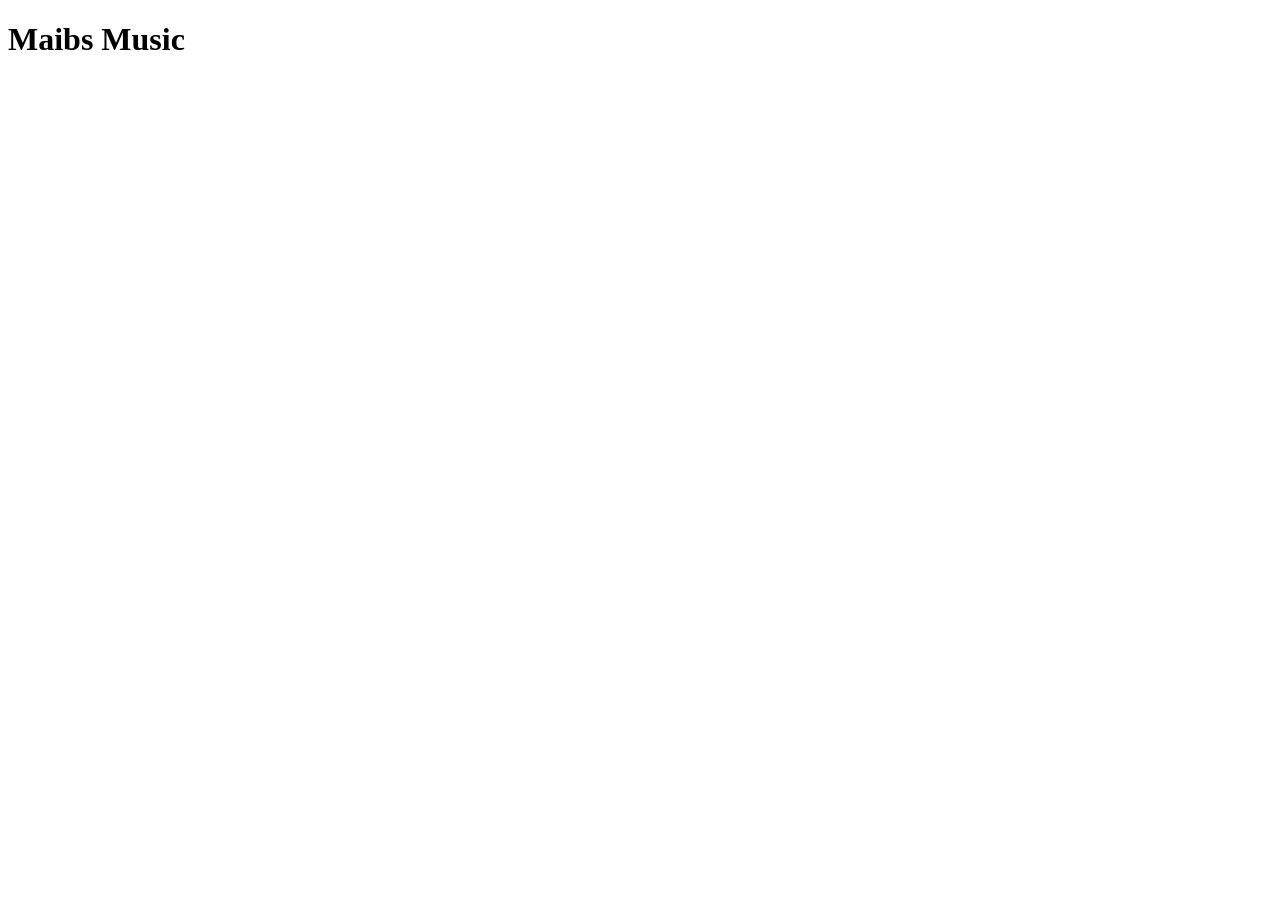
==== index.html @ 374f2119 "Start" ====
<!DOCTYPE html>
    <html>
        <head>

            <meta charset="UTF-8">
            <meta name="viewport" content="width=device-width, initial-scale=1.0">
            <title>Maibs Music</title>
            <link rel="stylesheet" href="style.css">

        </head>

        <body>

            <h1>Maibs Music</h1>

        </body>
    </html>
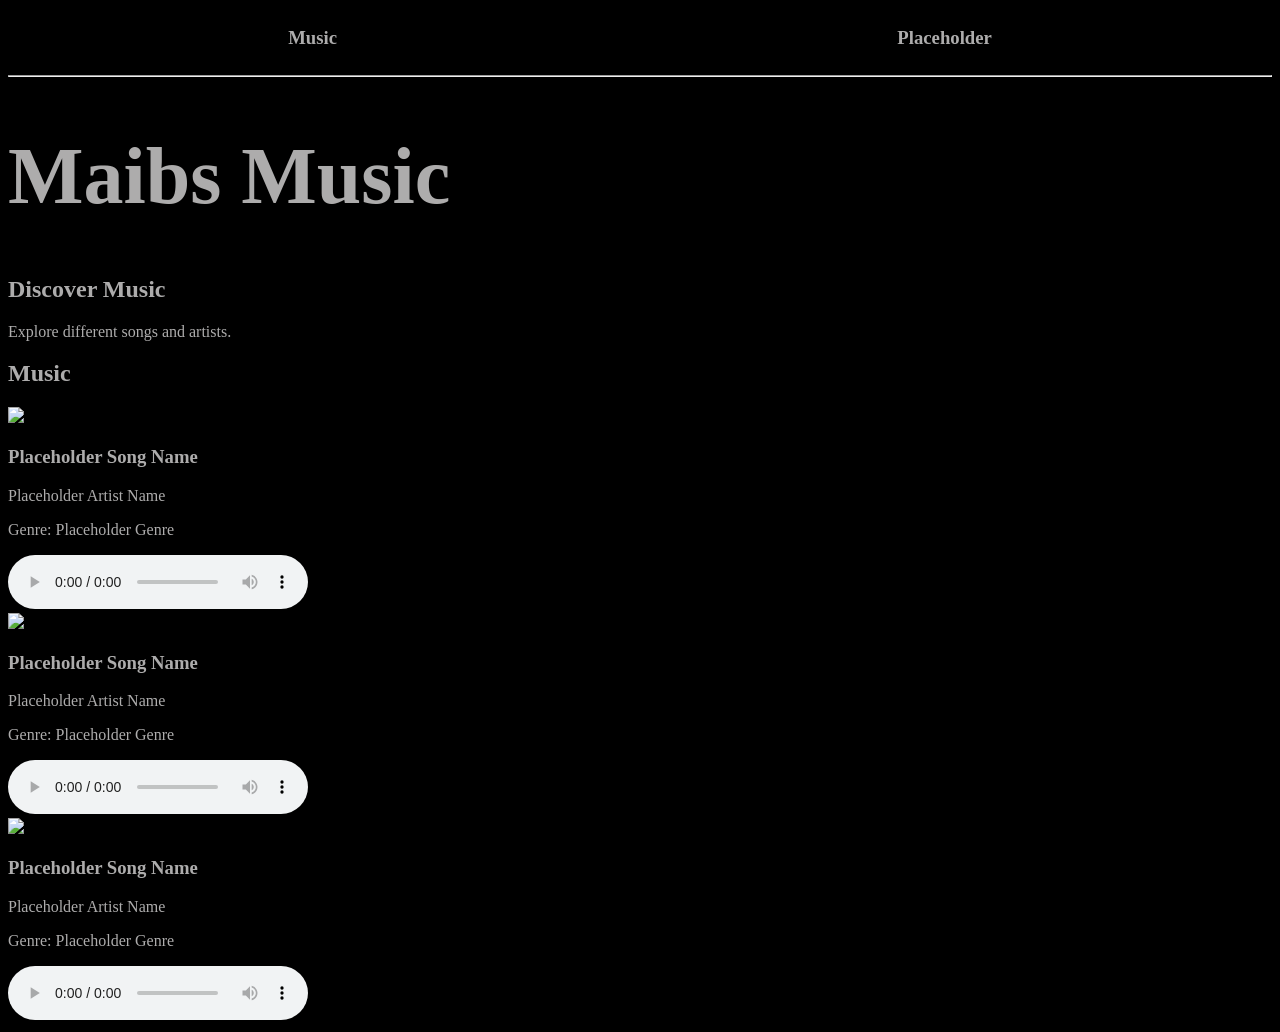
==== commit 56068756: "HTML base" ====
--- a/index.html
+++ b/index.html
@@ -11,7 +11,71 @@
 
         <body>
 
+        <nav class="topbar">
+            
+            <h3>Music</h3>
+            <h3>Placeholder</h3>
+            
+        </nav>
+        <hr>
+
+        <div class="head">
             <h1>Maibs Music</h1>
+                <h2>Discover Music</h2>
+                    <p>Explore different songs and artists.</p>
+        </div>
 
+        <main class="music">
+            <h2>Music</h2>
+
+                <div class="music-grid">
+
+                    <div class="music-card">
+
+                        <img src="images/song1.jpg">
+
+                        <h3>Placeholder Song Name</h3>
+                        <p>Placeholder Artist Name</p>
+                        <p class="catagory">Genre: Placeholder Genre</p>
+
+                        <audio controls>
+                            <source src="music/song1.mp3" type="audio/mpeg">
+                        </audio>
+
+                    </div>
+                    
+                    <div class="music-card">
+                        <img src="images/song2.jpg">
+
+                        <h3>Placeholder Song Name</h3>
+                        <p>Placeholder Artist Name</p>
+                        <p class="catagory">Genre: Placeholder Genre</p>
+
+                        <audio controls>
+                            <source src="music/song2.mp3" type="audio.mpeg">
+                        </audio>
+
+                    </div>
+
+                    <div class="music-card">
+                        
+                        <img src="images/song3.jpg">
+
+                        <h3>Placeholder Song Name</h3>
+                        <p>Placeholder Artist Name</p>
+                        <p class="catagory">Genre: Placeholder Genre</p>
+
+                        <audio controls>
+                            <source src="music/song3.mp3" type="audio.mpeg">
+                        </audio>
+
+                    </div>
+                    
+                </div>
+
+
+        </main>
+
+    <script src="script.js"></script>
         </body>
     </html>
--- a/style.css
+++ b/style.css
@@ -0,0 +1,28 @@
+body {
+    background-color: black;
+    color: rgb(173, 172, 172);
+}
+
+.topbar {
+    display: flex;
+    justify-content: space-around;
+    transition: color 0.3s ease-in-out;
+    transition: background-color 0.3s ease-in-out;
+    margin: 0;
+}
+
+.topbar:hover {
+    color: black;
+    background-color: white;
+}
+
+h1 {
+    font-size: 500%;
+    transition: color 0.3s ease-in-out;
+}
+
+
+
+h1:hover {
+    color: white;
+}
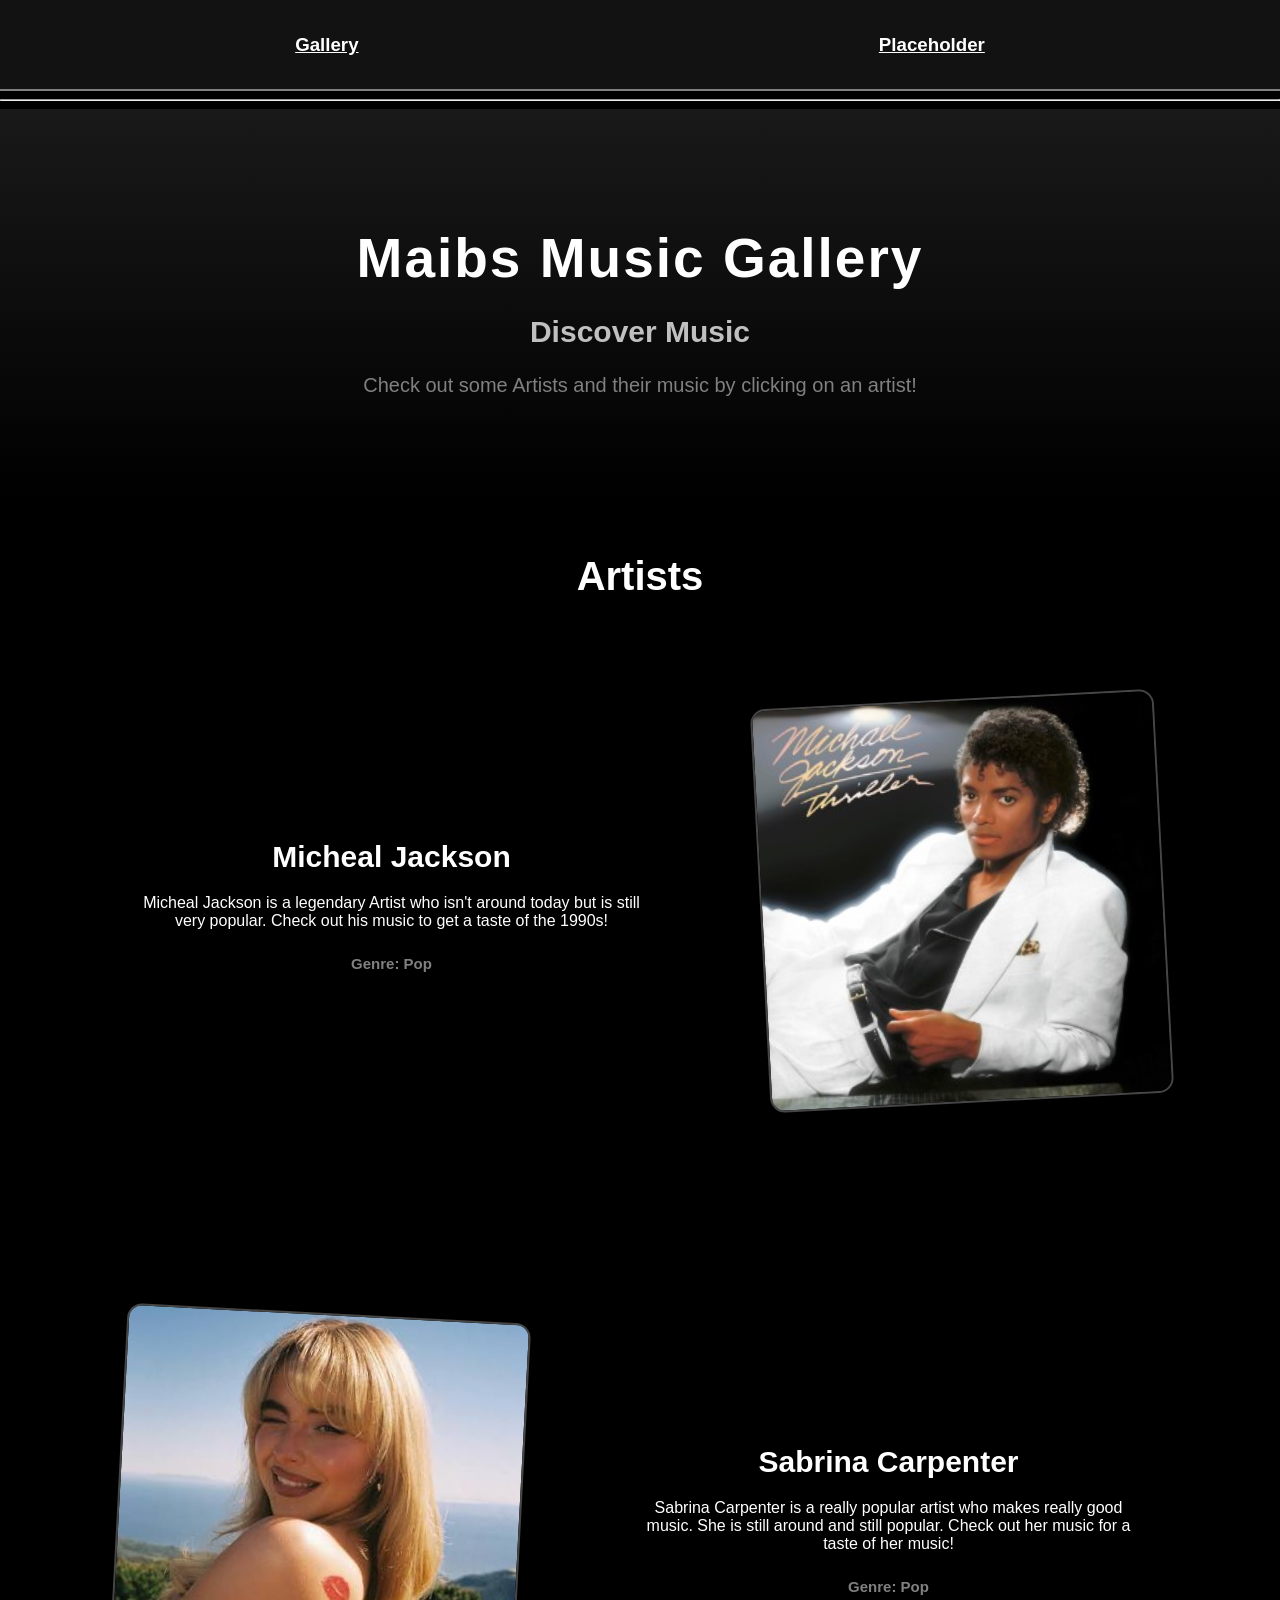
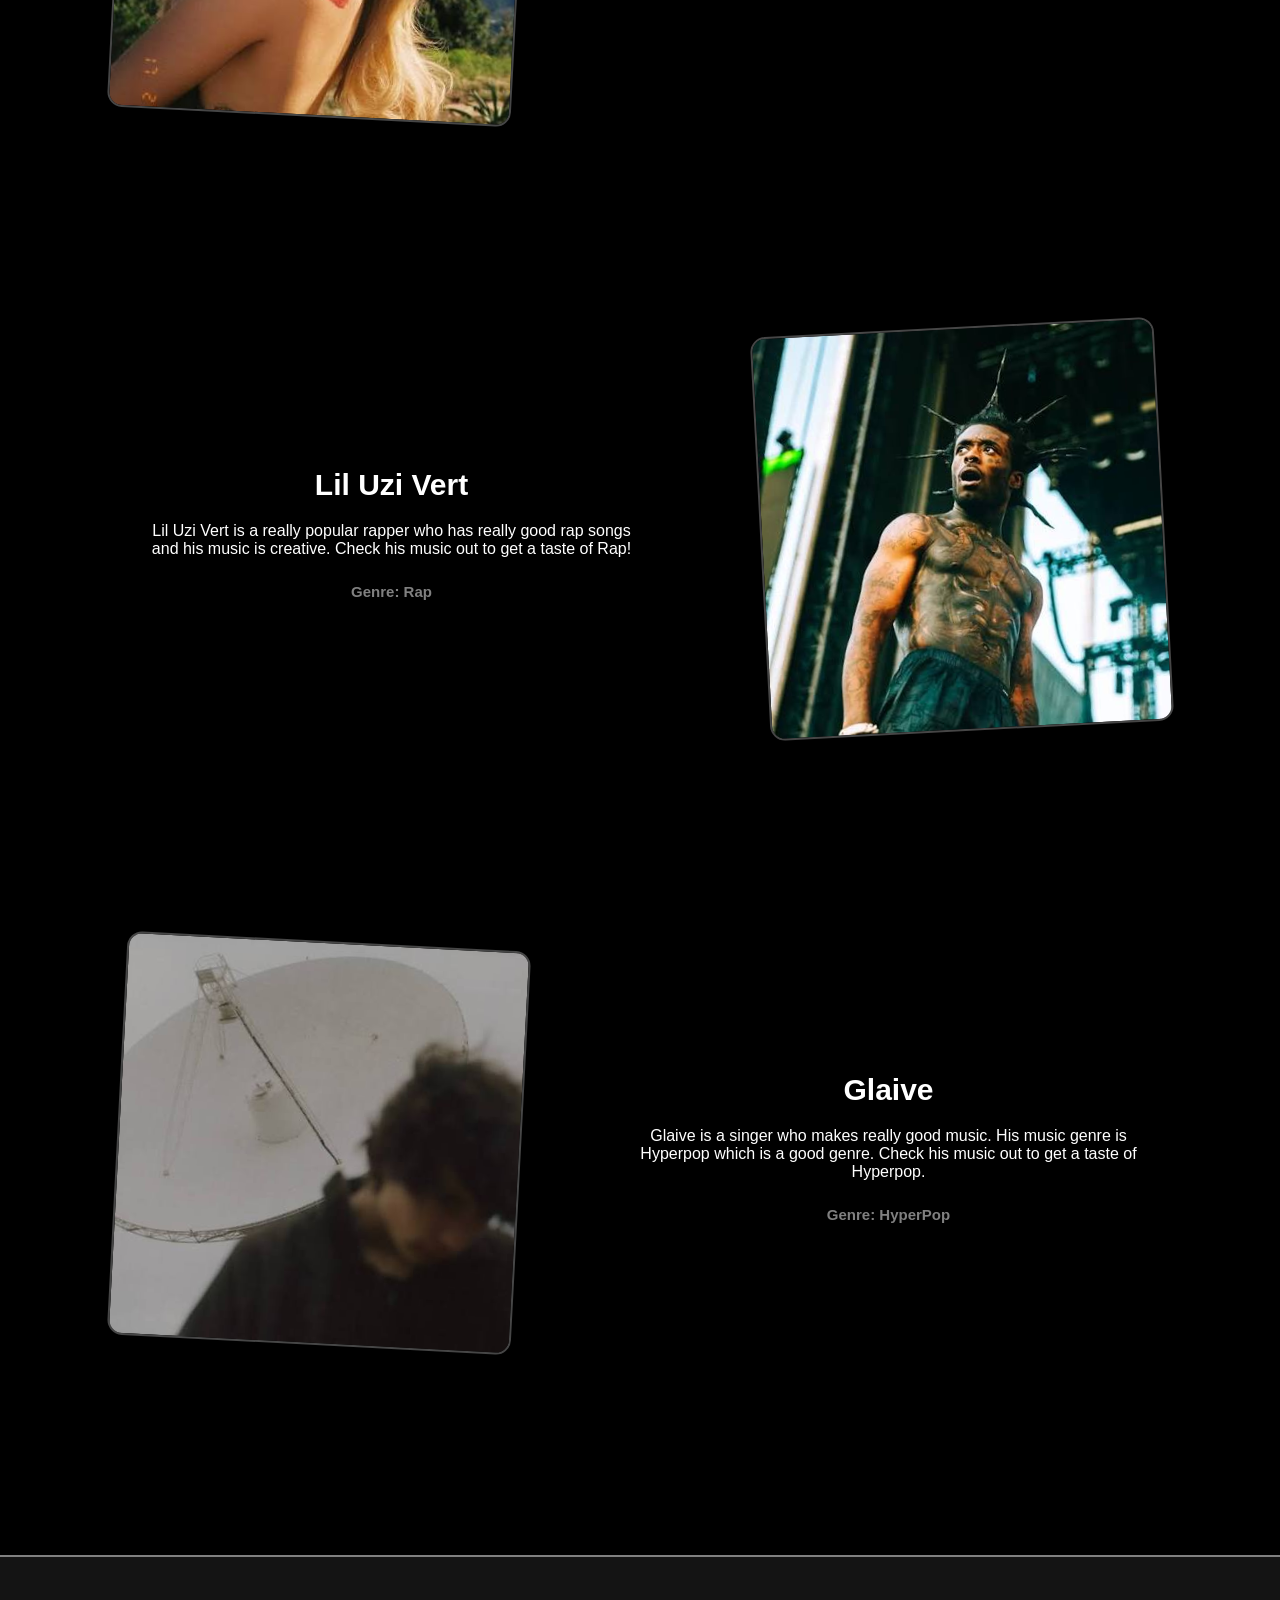
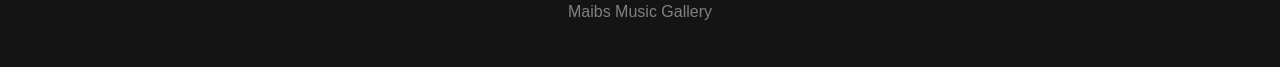
==== commit 7fdb46d2: "Base html complete change" ====
--- a/index.html
+++ b/index.html
@@ -4,7 +4,7 @@
 
             <meta charset="UTF-8">
             <meta name="viewport" content="width=device-width, initial-scale=1.0">
-            <title>Maibs Music</title>
+            <title>Maibs Music Gallery</title>
             <link rel="stylesheet" href="style.css">
 
         </head>
@@ -13,68 +13,101 @@
 
         <nav class="topbar">
             
-            <h3>Music</h3>
-            <h3>Placeholder</h3>
+            <h3><a href="index.html">Gallery</a></h3>
+            <h3><a href="">Placeholder</a></h3>
             
         </nav>
         <hr>
 
         <div class="head">
-            <h1>Maibs Music</h1>
+
+            <h1>Maibs Music Gallery</h1>
+
                 <h2>Discover Music</h2>
-                    <p>Explore different songs and artists.</p>
+
+                    <p>Check out some Artists and their music by clicking on an artist!</p>
+
         </div>
 
         <main class="music">
-            <h2>Music</h2>
+            <h1>Artists</h1>
 
-                <div class="music-grid">
+        <div class="artist-row">
 
-                    <div class="music-card">
+                <div class="artist-text">
 
-                        <img src="images/song1.jpg">
+                    <h2>Micheal Jackson</h2>
 
-                        <h3>Placeholder Song Name</h3>
-                        <p>Placeholder Artist Name</p>
-                        <p class="catagory">Genre: Placeholder Genre</p>
+                    <p>Micheal Jackson is a legendary Artist who isn't around today but is still
+                     very popular. Check out his music to get a taste of the 1990s!</p>
 
-                        <audio controls>
-                            <source src="music/song1.mp3" type="audio/mpeg">
-                        </audio>
-
-                    </div>
-                    
-                    <div class="music-card">
-                        <img src="images/song2.jpg">
-
-                        <h3>Placeholder Song Name</h3>
-                        <p>Placeholder Artist Name</p>
-                        <p class="catagory">Genre: Placeholder Genre</p>
-
-                        <audio controls>
-                            <source src="music/song2.mp3" type="audio.mpeg">
-                        </audio>
+                    <h3 class="genre">Genre: Pop</h3>
 
                     </div>
 
-                    <div class="music-card">
-                        
-                        <img src="images/song3.jpg">
+                <img src="images/mj.png" alt="Micheal Jackson">
 
-                        <h3>Placeholder Song Name</h3>
-                        <p>Placeholder Artist Name</p>
-                        <p class="catagory">Genre: Placeholder Genre</p>
+        </div>
 
-                        <audio controls>
-                            <source src="music/song3.mp3" type="audio.mpeg">
-                        </audio>
+        <div class="artist-row reverse">
 
-                    </div>
-                    
-                </div>
+            <div class="artist-text">
 
+                <h2>Sabrina Carpenter</h2>
+
+                <p>Sabrina Carpenter is a really popular artist who makes really good music. She 
+                    is still around and still popular. Check out her music for a taste of her music!
+                </p>
+
+                <h3 class="genre">Genre: Pop</h3>
+
+            </div>
+
+                <img src="images/sabrina.jpg" alt="Sabrina Carpenter">
+
+        </div>
+
+        <div class="artist-row">
+
+            <div class="artist-text">
+
+                <h2>Lil Uzi Vert</h2>
+
+                <p>Lil Uzi Vert is a really popular rapper who has really good rap songs and his music 
+                    is creative. Check his music out to get a taste of Rap!
+                </p>
+
+                <h3 class="genre">Genre: Rap</h3>
+
+            </div>
+
+                <img src="images/uzi.jpg" alt="Lil Uzi Vert">
+
+        </div>
+
+        <div class="artist-row reverse">
+
+            <div class="artist-text">
+
+                <h2>Glaive</h2>
+
+                <p>Glaive is a singer who makes really good music. His music genre is Hyperpop which is 
+                    a good genre. Check his music out to get a taste of Hyperpop.
+                </p>
+
+                <h3 class="genre">Genre: HyperPop</h3>
+
+            </div>
+
+            <img src="images/glaive.jpg">
+
+        </div>
 
         </main>
+
+    <footer>
+        <p>Maibs Music Gallery</p>
+    </footer>
 
     <script src="script.js"></script>
         </body>
--- a/style.css
+++ b/style.css
@@ -1,28 +1,174 @@
+/* Base */
 body {
+    margin: 0;
+    min-height: 100vh;
     background-color: black;
-    color: rgb(173, 172, 172);
+    color: white;
+    font-family: 'Trebuchet MS', sans-serif;
+    overflow-x: hidden;
 }
 
+html {
+    scrollbar-width: none;
+}
+
+html::-webkit-scrollbar {
+    display: none;
+}
+
+/* Topbar */
 .topbar {
     display: flex;
+    background-color: rgb(19, 18, 18);
+    padding: 15px 35px;
     justify-content: space-around;
+    align-items: center;
+    border-bottom: 2px solid gray;
+    transition: 0.3s ease-in-out;
+}
+
+.topbar a {
+    color: white;
     transition: color 0.3s ease-in-out;
-    transition: background-color 0.3s ease-in-out;
-    margin: 0;
+}
+
+.topbar:hover a {
+    color: black;
 }
 
 .topbar:hover {
-    color: black;
     background-color: white;
 }
 
-h1 {
-    font-size: 500%;
-    transition: color 0.3s ease-in-out;
+.topbar h3 {
+
 }
 
+/* Head */
+.head {
+    text-align: center;
+    padding: 80px 20px;
+    background: linear-gradient(to bottom, rgb(25,25,25), black);
+}
 
+.head h1 {
+    font-size: 55px;
+    margin-bottom: 15px;
+    letter-spacing: 2px;
+}
 
-h1:hover {
+.head h2 {
+    color: silver;
+    font-size: 30px;
+}
+
+.head p {
+    color: gray;
+    font-size: 20px;
+}
+
+/* Music */
+
+.music {
+    max-width: 1150px;
+    margin: auto;
+    padding: 30px;
+}
+
+.music > h1 {
+    text-align: center;
+    font-size: 40px;
+    margin-bottom: 70px;
+}
+
+/* Artist Rows/Reverse Row */
+
+.artist-row {
+    display: flex;
+    align-items: center;
+    justify-content: space-around;
+    gap: 50px;
+    margin-bottom: 150px;
+    padding: 30px;
+    transition: 0.3s ease-in-out;
+}
+
+.artist-row.reverse {
+    flex-direction: row-reverse;
+}
+
+/* Artist Text */
+
+.artist-text {
+    flex: 1;
+    max-width: 500px;
+    padding: 25px;
+    text-align: center;
+    transition: 0.3s ease-in-out;
+}
+
+.artist-text h2 {
+    font-size: 30px;
+    margin-bottom: 20px;
+}
+
+.artist-text p.genre {
+    color: gray;
+    font-size: 15px;
+    margin-top: 25px;
+}
+
+.artist-text h3 {
+    transition: 0.3s ease-in-out;
+}
+
+.artist-text:hover h3 {
+    transform:scale(2);
     color: white;
-}+}
+/* Genre */
+
+.genre {
+    color: gray;
+    font-size: 15px;
+    margin-top: 25px;
+}
+
+/* Images */
+.artist-row img {
+    width: 400px;
+    max-width: 100%;
+    height: 400px;
+    object-fit: cover;
+    border-radius: 15px;
+    border: 2px solid rgb(70,70,70);
+    box-shadow: 0px 10px 30px (255,255,255,0.08);
+    transform: rotate(-3deg);
+    transition: transform 0.3s ease, border 0.3s ease, box shadow 0.3s ease;
+}
+
+.artist-row.reverse img {
+    transform: rotate(3deg);
+}
+
+.artist-row:hover {
+    transform: rotate(0deg) scale(1.1);
+    border: 2px solid white;
+    box-shadow: 0px 10px 35px rgba(255,255,255, 0.2);
+}
+
+.artist-row img:hover {
+    border: 2px solid gray;
+}
+
+.artist-row:hover .artist-text {
+    transform: translateY(-5px);
+}
+
+footer {
+    text-align: center;
+    padding: 30px;
+    background-color: rgb(20, 20, 20);
+    border-top: 2px solid gray;
+    color: gray;
+}
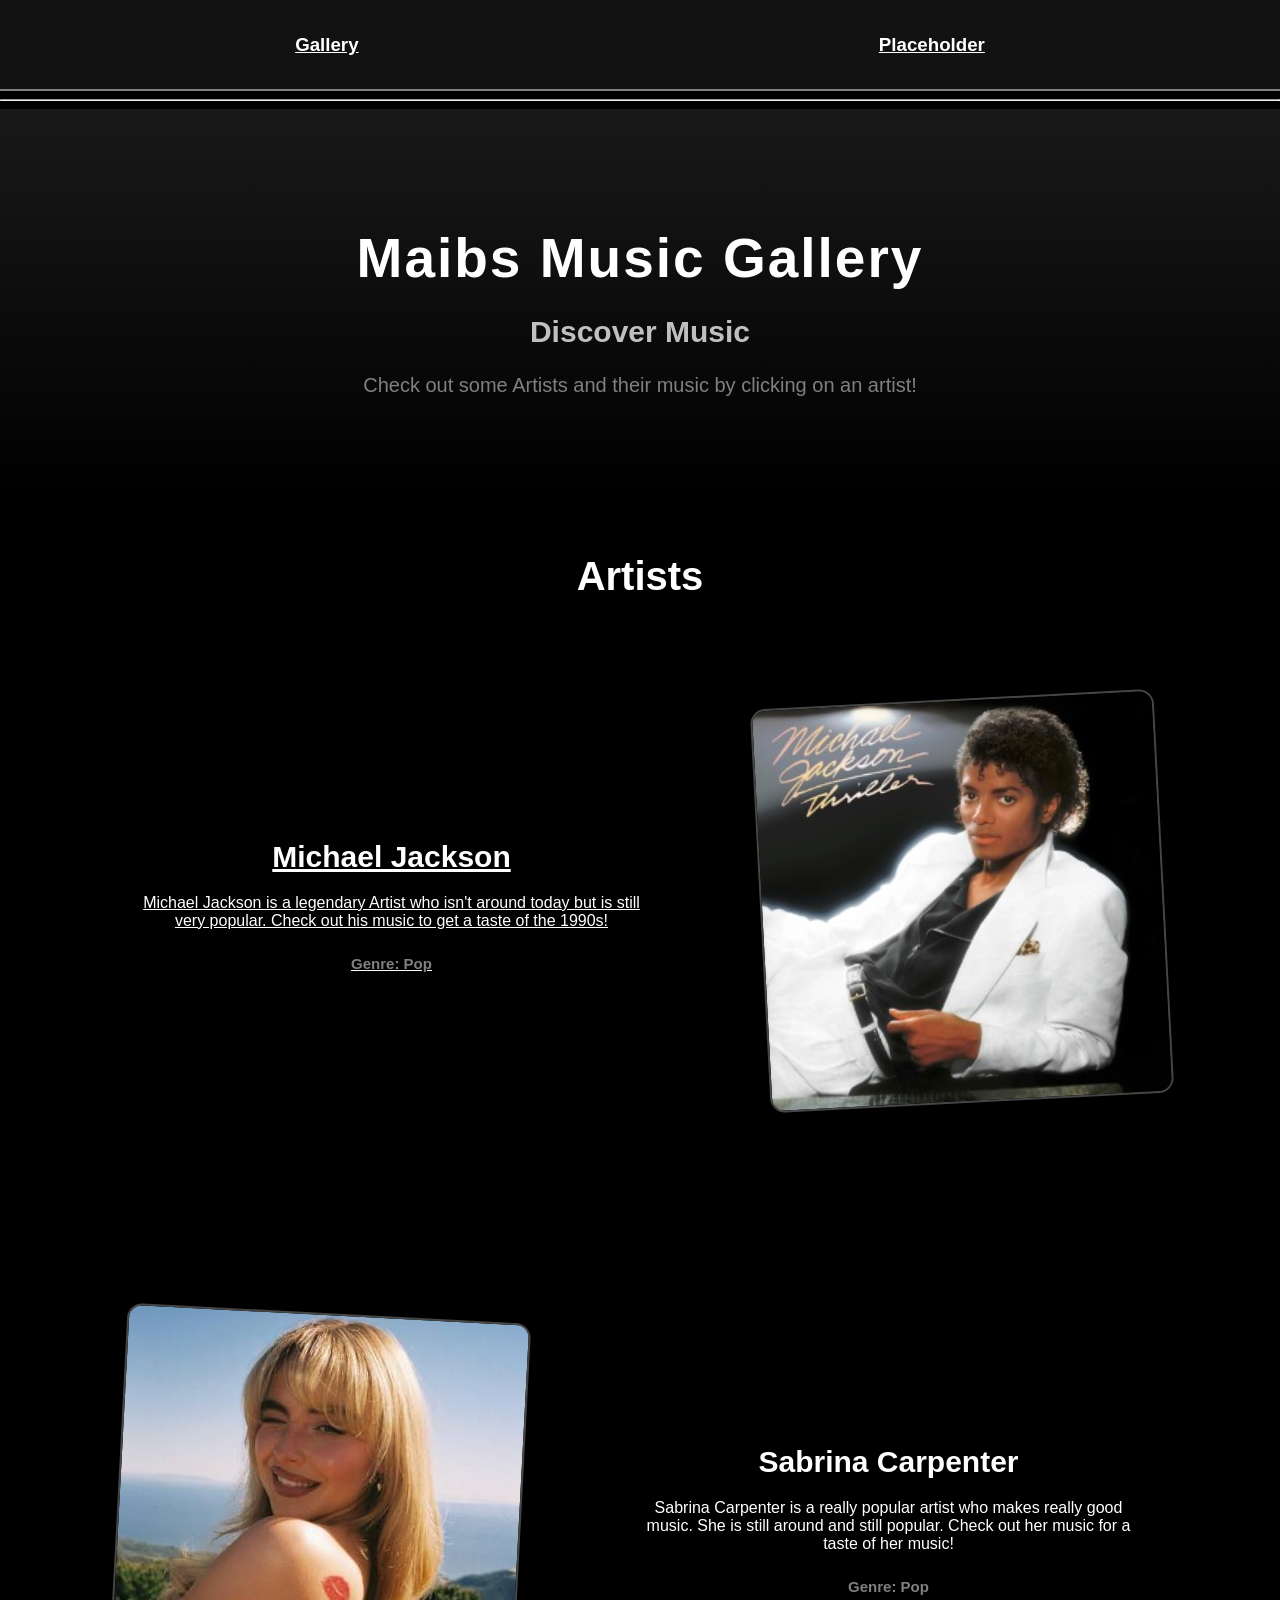
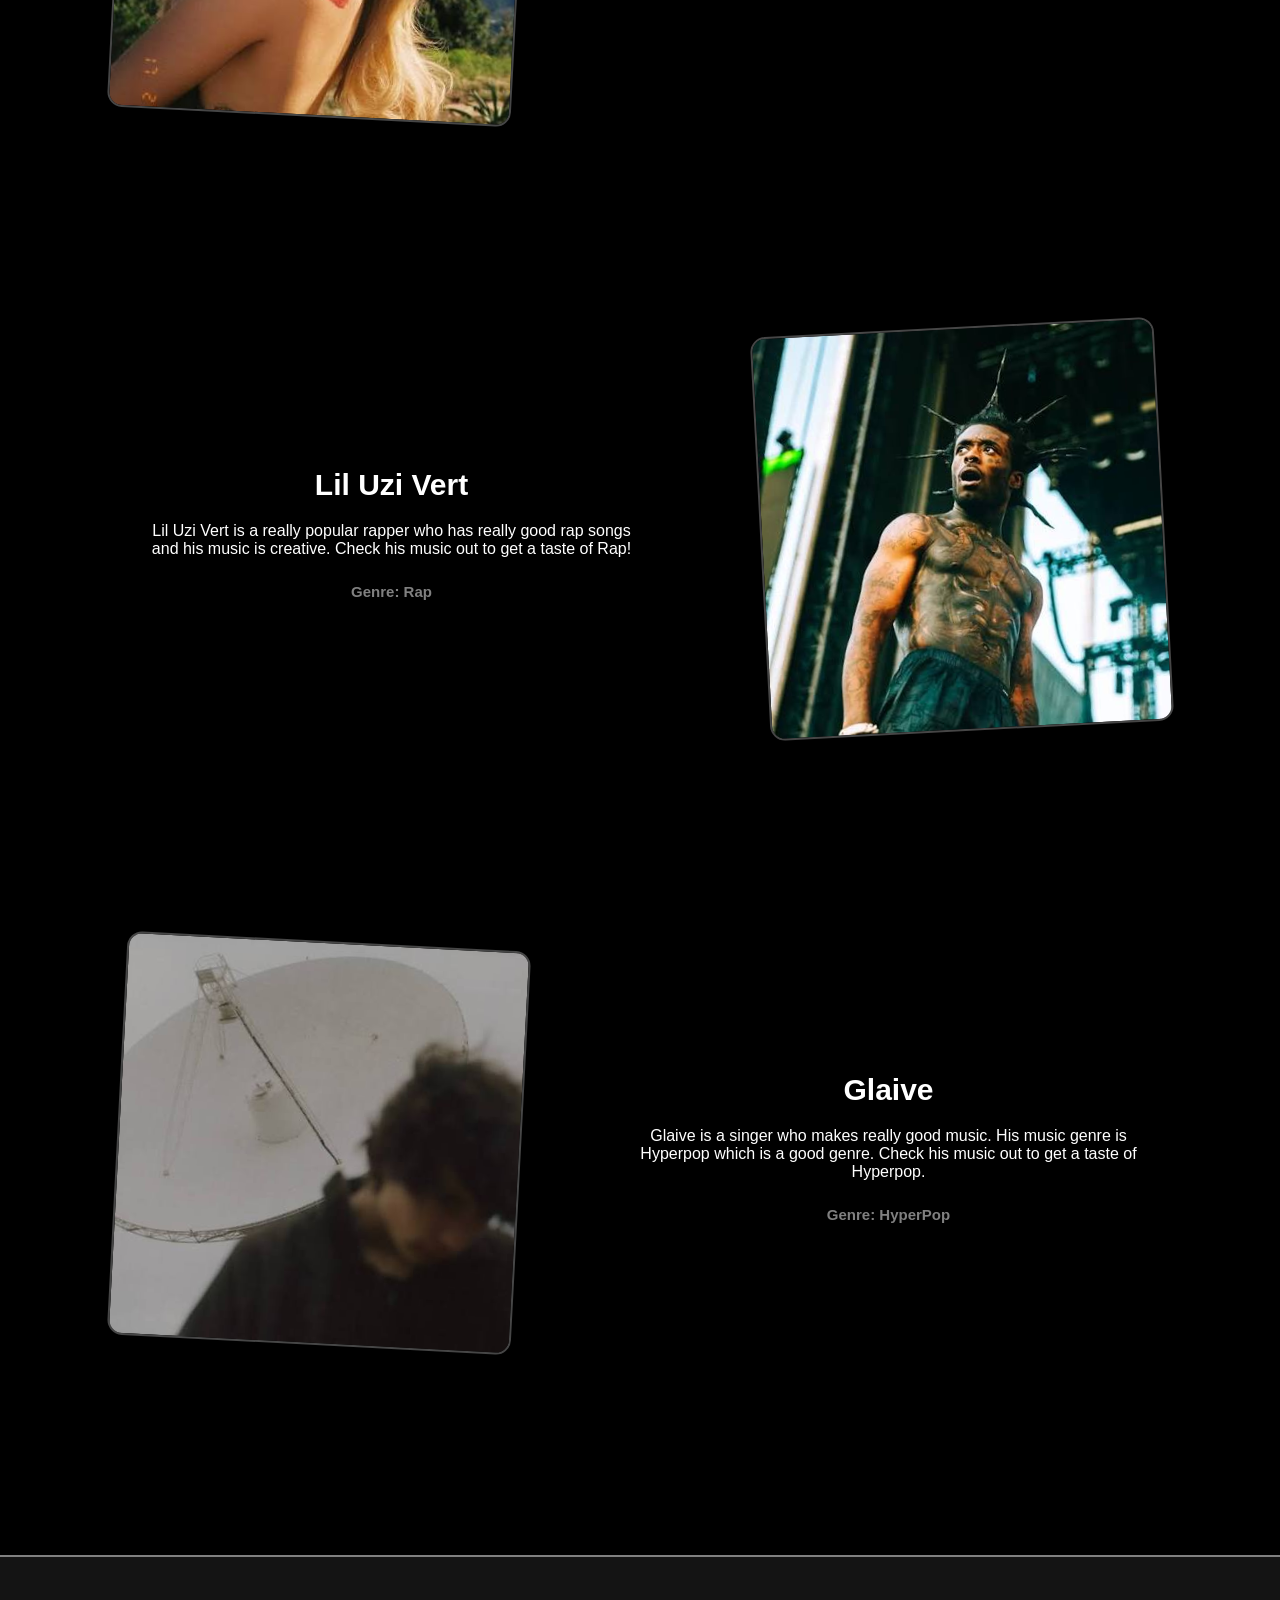
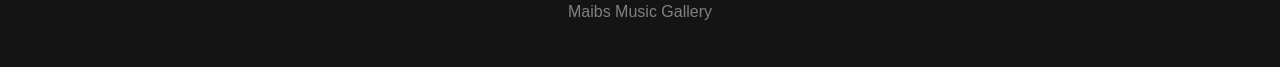
==== commit a87888e6: "Design and Pages" ====
--- a/index.html
+++ b/index.html
@@ -31,23 +31,24 @@
 
         <main class="music">
             <h1>Artists</h1>
-
+    <a href="michael.html">
         <div class="artist-row">
 
                 <div class="artist-text">
 
-                    <h2>Micheal Jackson</h2>
+                    <h2>Michael Jackson</h2>
 
-                    <p>Micheal Jackson is a legendary Artist who isn't around today but is still
+                    <p>Michael Jackson is a legendary Artist who isn't around today but is still
                      very popular. Check out his music to get a taste of the 1990s!</p>
 
                     <h3 class="genre">Genre: Pop</h3>
 
                     </div>
 
-                <img src="images/mj.png" alt="Micheal Jackson">
+                <img src="images/mj.png" alt="Michael Jackson">
 
         </div>
+    </a>
 
         <div class="artist-row reverse">
 
--- a/style.css
+++ b/style.css
@@ -14,6 +14,10 @@
 
 html::-webkit-scrollbar {
     display: none;
+}
+
+a {
+    color: white;
 }
 
 /* Topbar */
@@ -145,6 +149,7 @@
     box-shadow: 0px 10px 30px (255,255,255,0.08);
     transform: rotate(-3deg);
     transition: transform 0.3s ease, border 0.3s ease, box shadow 0.3s ease;
+    transition: 0.3s ease-in-out;
 }
 
 .artist-row.reverse img {
@@ -152,13 +157,17 @@
 }
 
 .artist-row:hover {
-    transform: rotate(0deg) scale(1.1);
+    transform: rotate(3deg) scale(1.1);
     border: 2px solid white;
     box-shadow: 0px 10px 35px rgba(255,255,255, 0.2);
 }
 
+
+
 .artist-row img:hover {
     border: 2px solid gray;
+    border-radius: 50px;
+    transform: scale(1.5);
 }
 
 .artist-row:hover .artist-text {
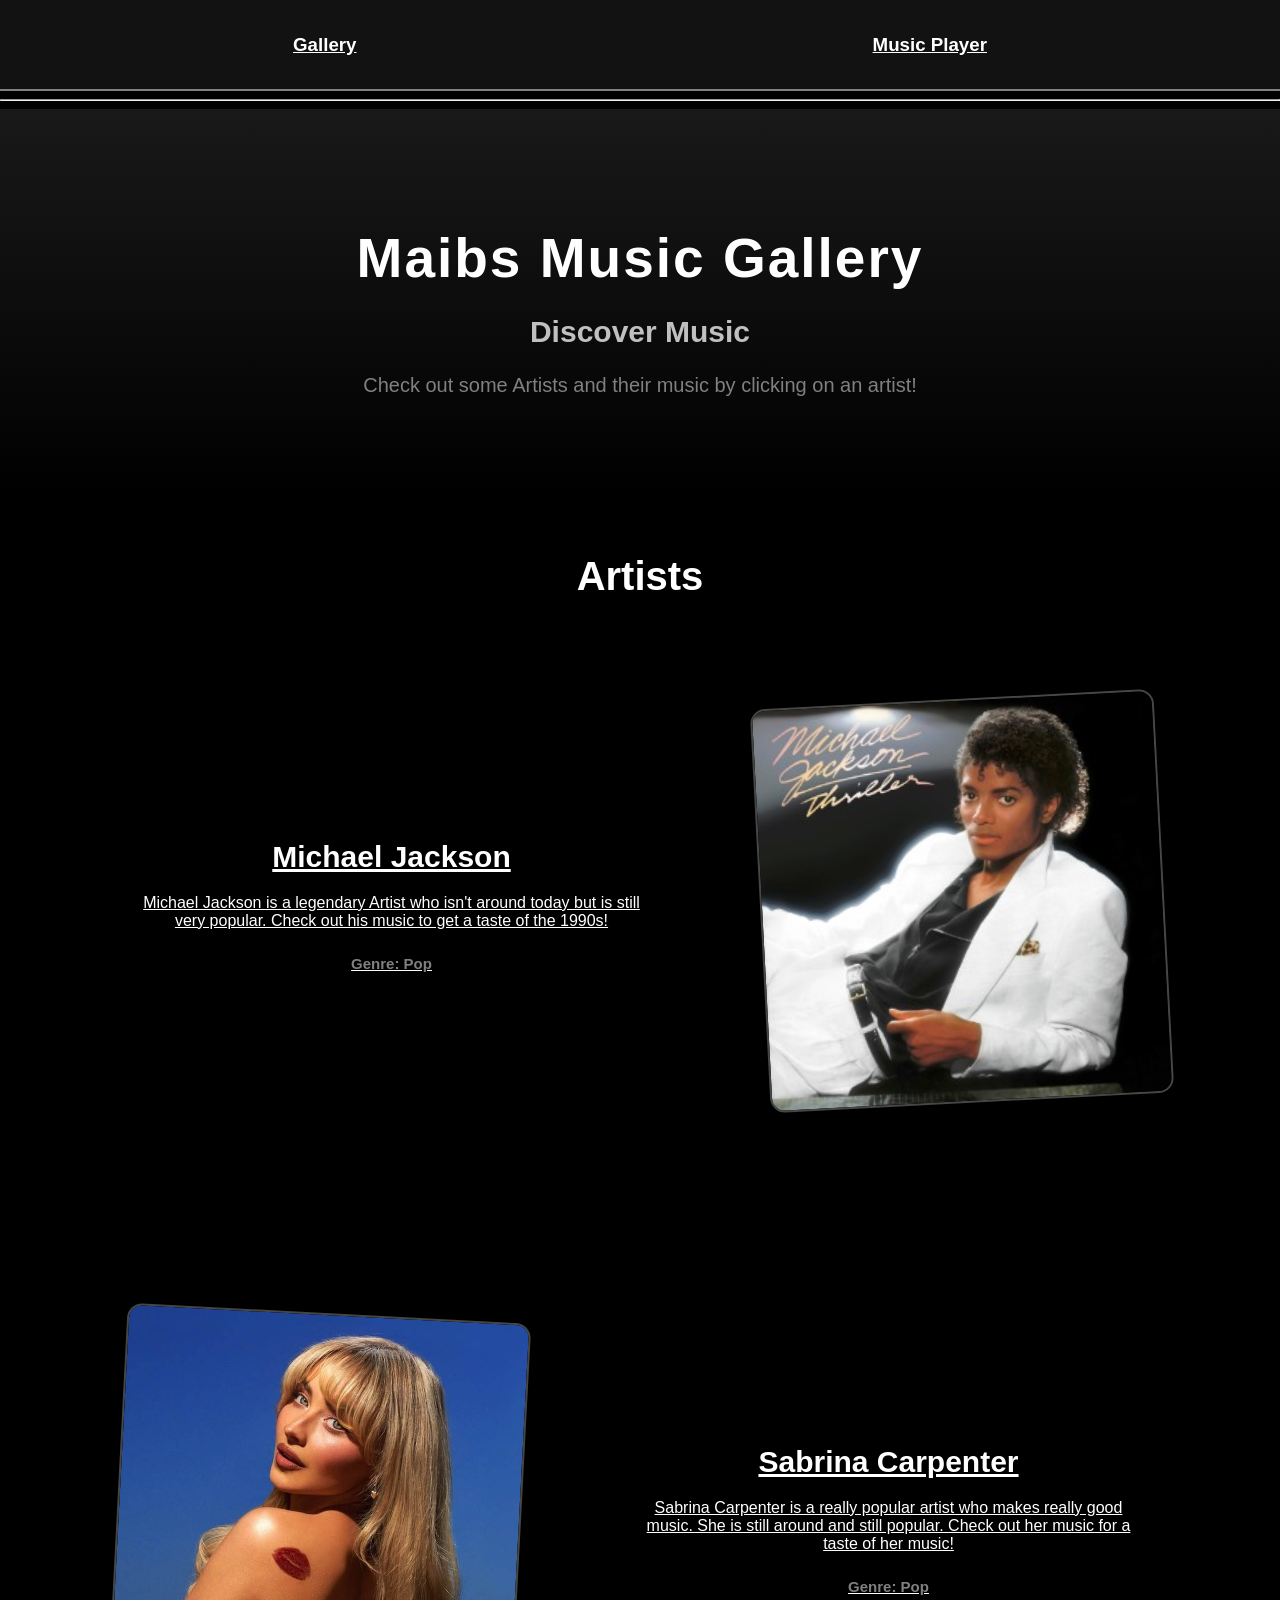
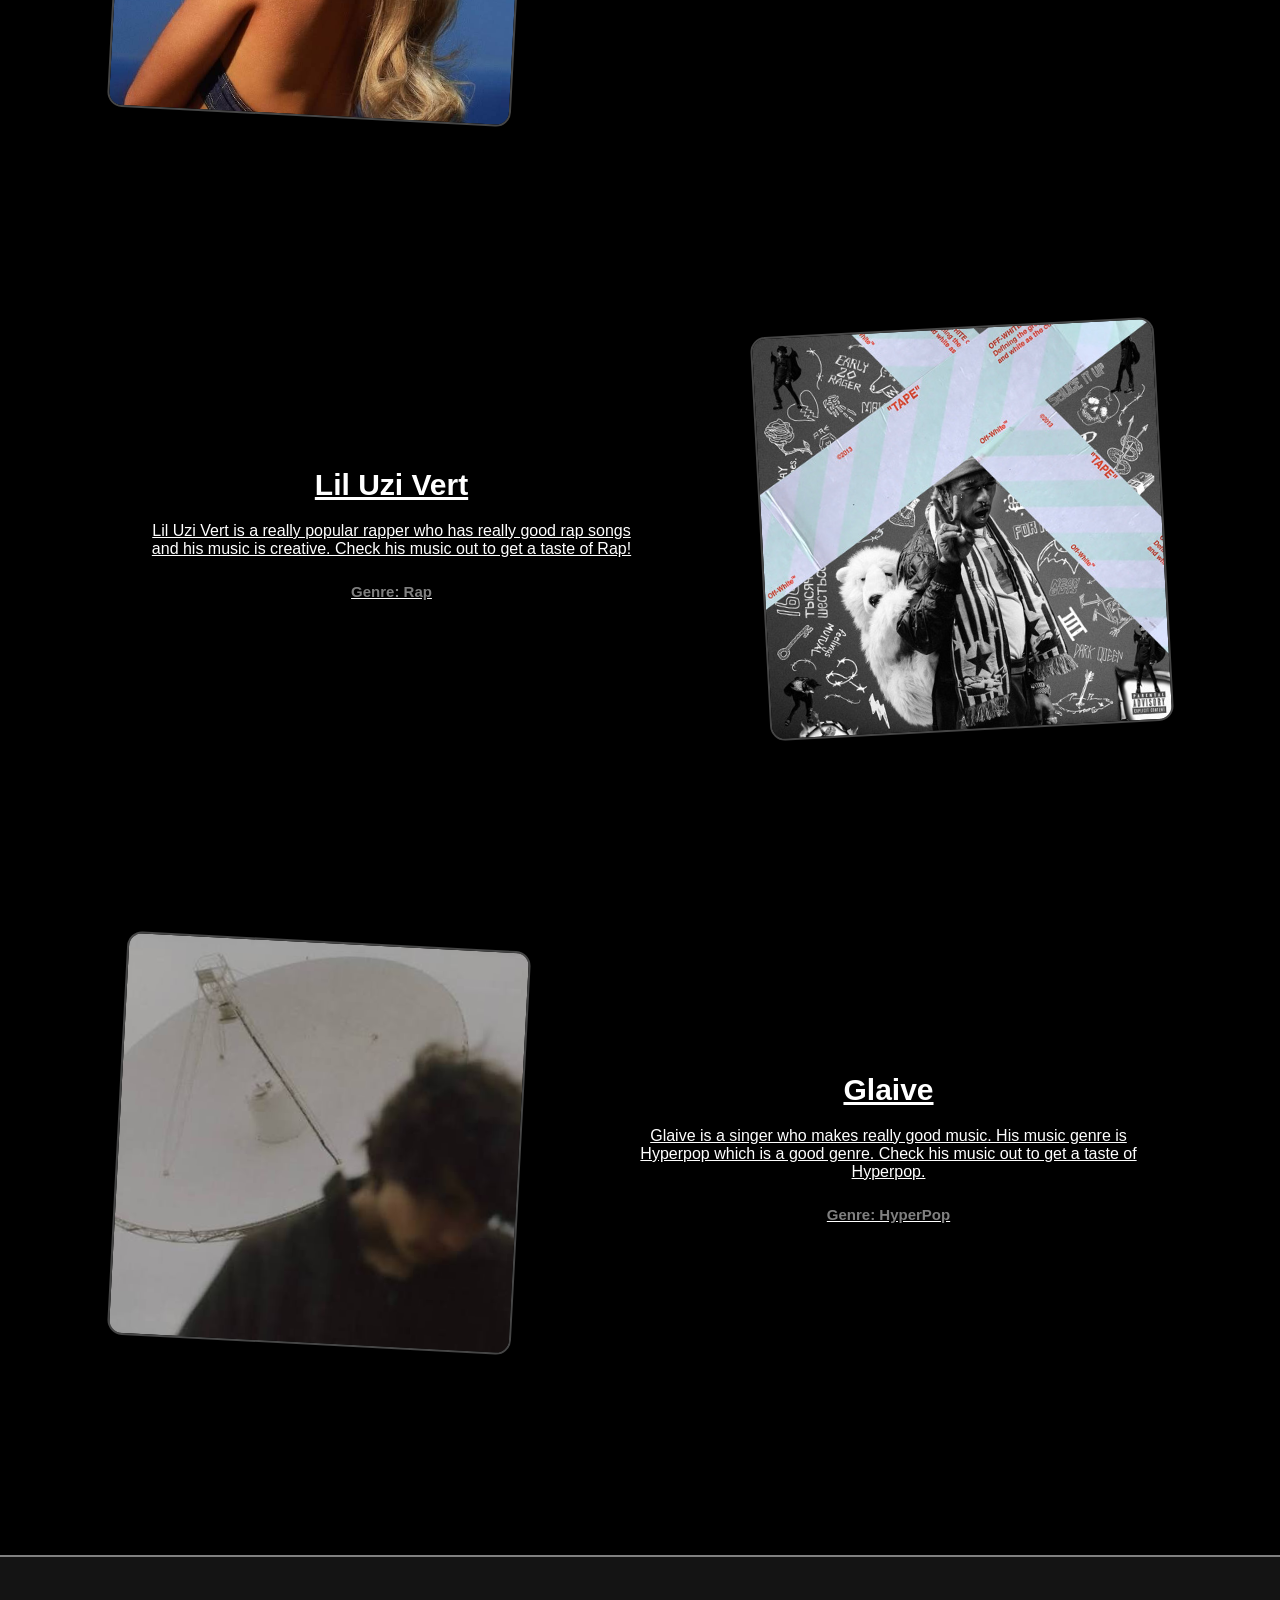
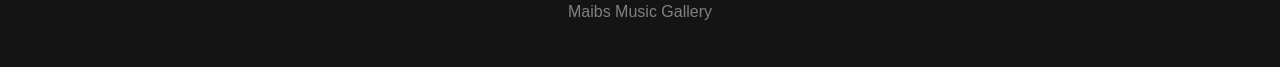
==== commit 21a09f60: "Pages done" ====
--- a/index.html
+++ b/index.html
@@ -14,7 +14,7 @@
         <nav class="topbar">
             
             <h3><a href="index.html">Gallery</a></h3>
-            <h3><a href="">Placeholder</a></h3>
+            <h3><a href="player.html">Music Player</a></h3>
             
         </nav>
         <hr>
@@ -50,6 +50,8 @@
         </div>
     </a>
 
+    <a href="sabrina.html">
+
         <div class="artist-row reverse">
 
             <div class="artist-text">
@@ -67,7 +69,10 @@
                 <img src="images/sabrina.jpg" alt="Sabrina Carpenter">
 
         </div>
+    
+    </a>
 
+    <a href="uzi.html">
         <div class="artist-row">
 
             <div class="artist-text">
@@ -86,6 +91,10 @@
 
         </div>
 
+    </a>
+
+    <a href="glaive.html">
+        
         <div class="artist-row reverse">
 
             <div class="artist-text">
@@ -104,6 +113,8 @@
 
         </div>
 
+    </a>
+
         </main>
 
     <footer>
--- a/style.css
+++ b/style.css
@@ -18,6 +18,10 @@
 
 a {
     color: white;
+}
+
+h1:hover {
+    transform: scale(1.3);
 }
 
 /* Topbar */
@@ -181,3 +185,44 @@
     border-top: 2px solid gray;
     color: gray;
 }
+
+/* Go Back button */
+
+.back a {
+    display: inline-block;
+    color: black;
+    padding: 15px 15px;
+    background-color: white;
+    border: 2px solid gray;
+    border-radius: 50px;
+    margin-left: 25px;
+    transition: 0.3s ease-in;
+}
+
+.back:hover a{
+    background-color: black;
+    color: white;
+    rotate: 15deg;
+}
+
+.song-info img {
+    width: 90px;
+    height: 90px;
+    object-fit: cover;
+    border-radius: 15px;
+    border: 1px solid gray;
+}
+
+.song-text h2 {
+    margin-bottom: 5px;
+}
+
+.song-text p {
+    color: gray;
+    margin-top: 0;
+}
+
+.player audio {
+    width: 100%;
+    margin-top: 10px;
+}
